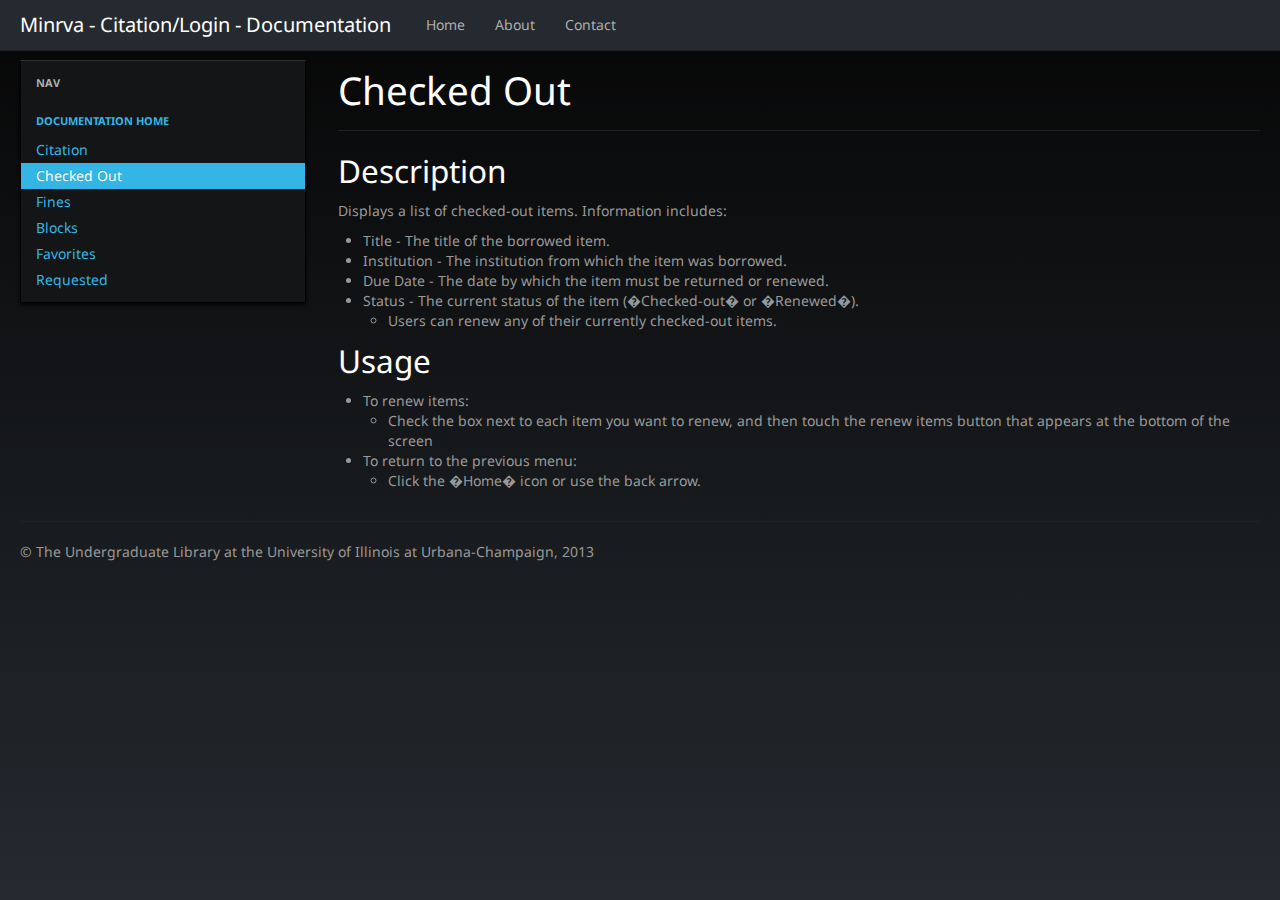
==== blocks.html @ b9e8bb87 "Added blocks, citation, fines, requested" ====
<!DOCTYPE html>
<html lang="en">
  <head>
    <meta charset="utf-8">
    <title>Blocks | Minrva Documentation</title>
    <meta name="viewport" content="width=device-width, initial-scale=1.0">
    <meta name="description" content="">
    <meta name="author" content="">

    <!-- Le styles -->
    <link href="bootstrap/css/bootstrap-cyborg.css" rel="stylesheet">
    <style>
      body {
        padding-top: 60px; /* 60px to make the container go all the way to the bottom of the topbar */
        padding-bottom: 40px;
      }
      .sidebar-nav {
        padding: 9px 0;
      }

      @media (max-width: 980px) {
        /* Enable use of floated navbar text */
        .navbar-text.pull-right {
          float: none;
          padding-left: 5px;
          padding-right: 5px;
        }
      }
    </style>
    <link href="bootstrap/css/bootstrap-responsive.css" rel="stylesheet">

    <!-- HTML5 shim, for IE6-8 support of HTML5 elements -->
    <!--[if lt IE 9]>
      <script src="bootstrap/js/html5shiv.js"></script>
    <![endif]-->

    <!-- Fav and touch icons -->
    <link rel="apple-touch-icon-precomposed" sizes="144x144" href="bootstrap/ico/apple-touch-icon-144-precomposed.png">
    <link rel="apple-touch-icon-precomposed" sizes="114x114" href="bootstrap/ico/apple-touch-icon-114-precomposed.png">
      <link rel="apple-touch-icon-precomposed" sizes="72x72" href="bootstrap/ico/apple-touch-icon-72-precomposed.png">
                    <link rel="apple-touch-icon-precomposed" href="bootstrap/ico/apple-touch-icon-57-precomposed.png">
                                   <link rel="shortcut icon" href="bootstrap/ico/favicon.png">
  </head>

  <body>

    <div class="navbar navbar-inverse navbar-fixed-top">
      <div class="navbar-inner">
        <div class="container-fluid">
          <button type="button" class="btn btn-navbar" data-toggle="collapse" data-target=".nav-collapse">
            <span class="icon-bar"></span>
            <span class="icon-bar"></span>
            <span class="icon-bar"></span>
          </button>
          <a class="brand" href="#">Minrva - Citation/Login - Documentation</a>
          <div class="nav-collapse collapse">
            <ul class="nav">
              <li><a href="example.html">Home</a></li>
              <li><a href="#about">About</a></li>
              <li><a href="#contact">Contact</a></li>
            </ul>
          </div><!--/.nav-collapse -->
        </div>
      </div>
    </div>

    <div class="container-fluid">
      <div class="row-fluid">
        <div class="span3">
          <div class="well sidebar-nav">
            <ul class="nav nav-list">
              <li class="nav-header">Nav</li>
              <li class="nav-header"><a href="#">Documentation Home</a></li>
              <li><a href="#citation">Citation</a></li>
              <li class="active"><a href="#checkedout">Checked Out</a></li>
              <li><a href="#fines">Fines</a></li>
              <li><a href="#blocks">Blocks</a></li>
              <li><a href="#favorites">Favorites</a></li>
              <li><a href="#requested">Requested</a></li>
            </ul>
          </div>
        </div>
        <div class="span9">
          <h1>Checked Out</h1>
          <hr />
          <!-- <h2>User Story</h2>
          As a library user, I want to see what items I have checked out. -->
          <h2>Description</h2>
          <p>Displays a list of checked-out items.  Information includes:</p>
          <ul>
            <li>Title - The title of the borrowed item.</li>
            <li>Institution - The institution from which the item was borrowed.</li>
            <li>Due Date - The date by which the item must be returned or renewed.</li>
            <li>Status - The current status of the item (�Checked-out� or �Renewed�).</li>
            <ul><li>Users can renew any of their currently checked-out items.</li></ul>
          </ul>
          <h2>Usage</h2>
          <ul>
            <li>To renew items:</li>
            <ul>
              <li>Check the box next to each item you want to renew, and then touch the renew items button that appears at the bottom of the screen</li>
            </ul>
            <li>To return to the previous menu:</li>
            <ul>
              <li>Click the �Home� icon or use the back arrow.</li>
            </ul>
          </ul>
        </div>
      </div>

      <hr />

      <footer>
        <p>&copy; The Undergraduate Library at the University of Illinois at Urbana-Champaign, 2013</p>
      </footer>

    </div> <!-- /container -->

    <!-- Le javascript
    ================================================== -->
    <!-- Placed at the end of the document so the pages load faster -->
    <script src="bootstrap/js/jquery.js"></script>
    <script src="bootstrap/js/bootstrap-transition.js"></script>
    <script src="bootstrap/js/bootstrap-alert.js"></script>
    <script src="bootstrap/js/bootstrap-modal.js"></script>
    <script src="bootstrap/js/bootstrap-dropdown.js"></script>
    <script src="bootstrap/js/bootstrap-scrollspy.js"></script>
    <script src="bootstrap/js/bootstrap-tab.js"></script>
    <script src="bootstrap/js/bootstrap-tooltip.js"></script>
    <script src="bootstrap/js/bootstrap-popover.js"></script>
    <script src="bootstrap/js/bootstrap-button.js"></script>
    <script src="bootstrap/js/bootstrap-collapse.js"></script>
    <script src="bootstrap/js/bootstrap-carousel.js"></script>
    <script src="bootstrap/js/bootstrap-typeahead.js"></script>

  </body>
</html>
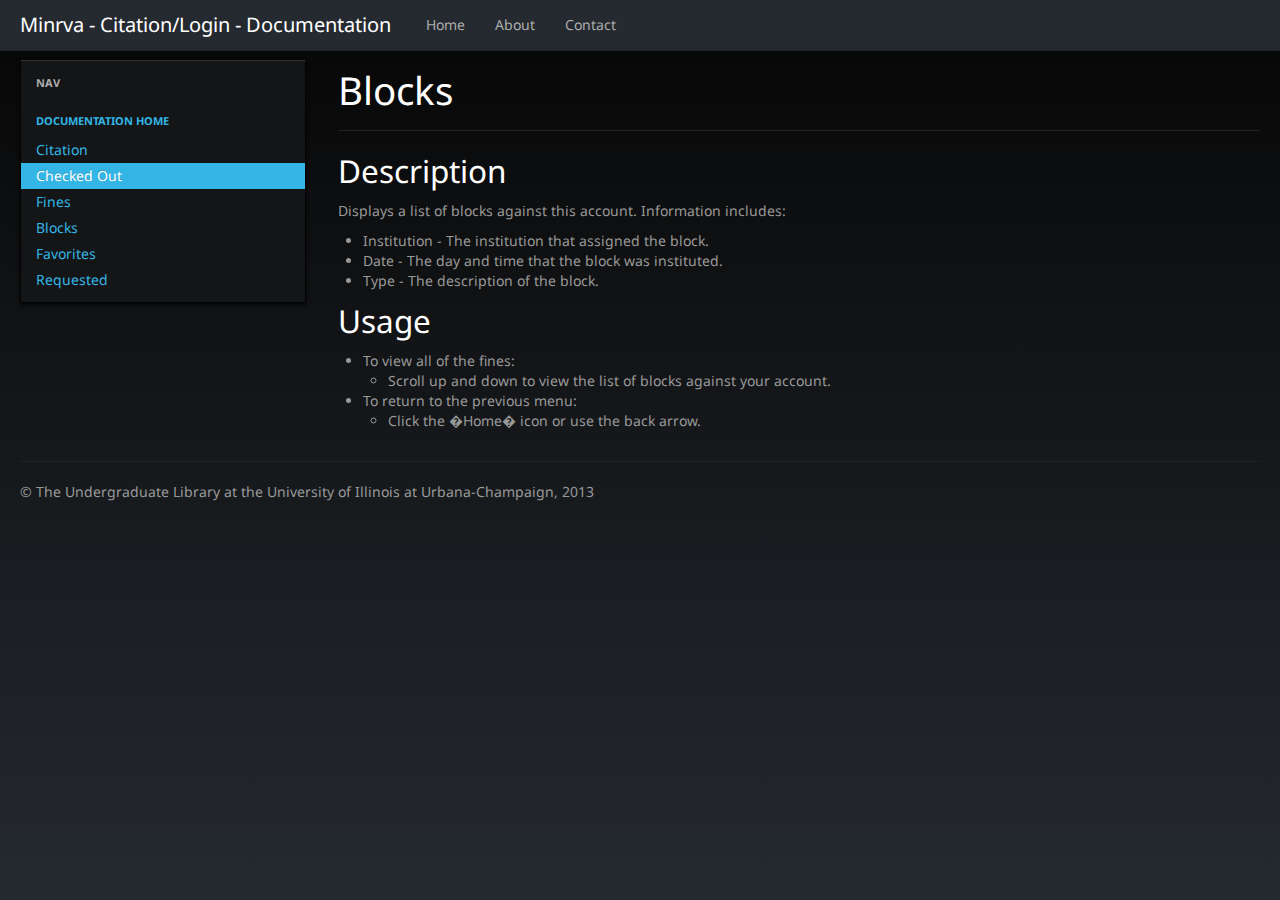
==== commit a8e821e1: "Completed work on Blocks" ====
--- a/blocks.html
+++ b/blocks.html
@@ -81,24 +81,22 @@
           </div>
         </div>
         <div class="span9">
-          <h1>Checked Out</h1>
+          <h1>Blocks</h1>
           <hr />
           <!-- <h2>User Story</h2>
           As a library user, I want to see what items I have checked out. -->
           <h2>Description</h2>
-          <p>Displays a list of checked-out items.  Information includes:</p>
+          <p>Displays a list of blocks against this account.  Information includes:</p>
           <ul>
-            <li>Title - The title of the borrowed item.</li>
-            <li>Institution - The institution from which the item was borrowed.</li>
-            <li>Due Date - The date by which the item must be returned or renewed.</li>
-            <li>Status - The current status of the item (�Checked-out� or �Renewed�).</li>
-            <ul><li>Users can renew any of their currently checked-out items.</li></ul>
+            <li>Institution - The institution that assigned the block.</li>
+            <li>Date - The day and time that the block was instituted.</li>
+            <li>Type - The description of the block.</li>
           </ul>
           <h2>Usage</h2>
           <ul>
-            <li>To renew items:</li>
+            <li>To view all of the fines:</li>
             <ul>
-              <li>Check the box next to each item you want to renew, and then touch the renew items button that appears at the bottom of the screen</li>
+              <li>Scroll up and down to view the list of blocks against your account.</li>
             </ul>
             <li>To return to the previous menu:</li>
             <ul>
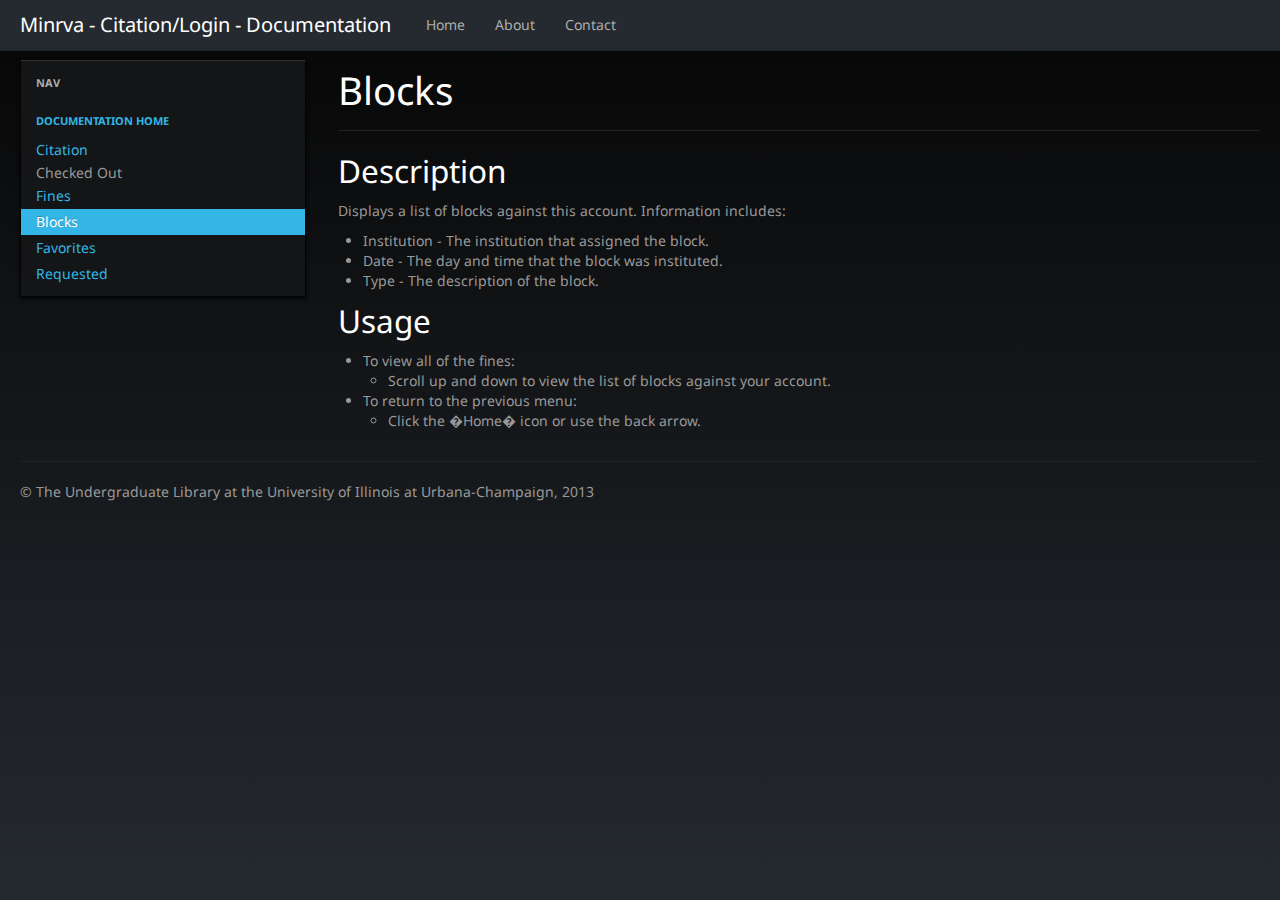
==== commit 24908254: "Changed links to *.html" ====
--- a/blocks.html
+++ b/blocks.html
@@ -72,11 +72,11 @@
               <li class="nav-header">Nav</li>
               <li class="nav-header"><a href="#">Documentation Home</a></li>
               <li><a href="#citation">Citation</a></li>
-              <li class="active"><a href="#checkedout">Checked Out</a></li>
-              <li><a href="#fines">Fines</a></li>
-              <li><a href="#blocks">Blocks</a></li>
-              <li><a href="#favorites">Favorites</a></li>
-              <li><a href="#requested">Requested</a></li>
+              <li>Checked Out</a></li>
+              <li><a href="#fines.html">Fines</a></li>
+              <li class="active"><a href="#blocks.html">Blocks</a></li>
+              <li><a href="#favorites.html">Favorites</a></li>
+              <li><a href="#requested.html">Requested</a></li>
             </ul>
           </div>
         </div>
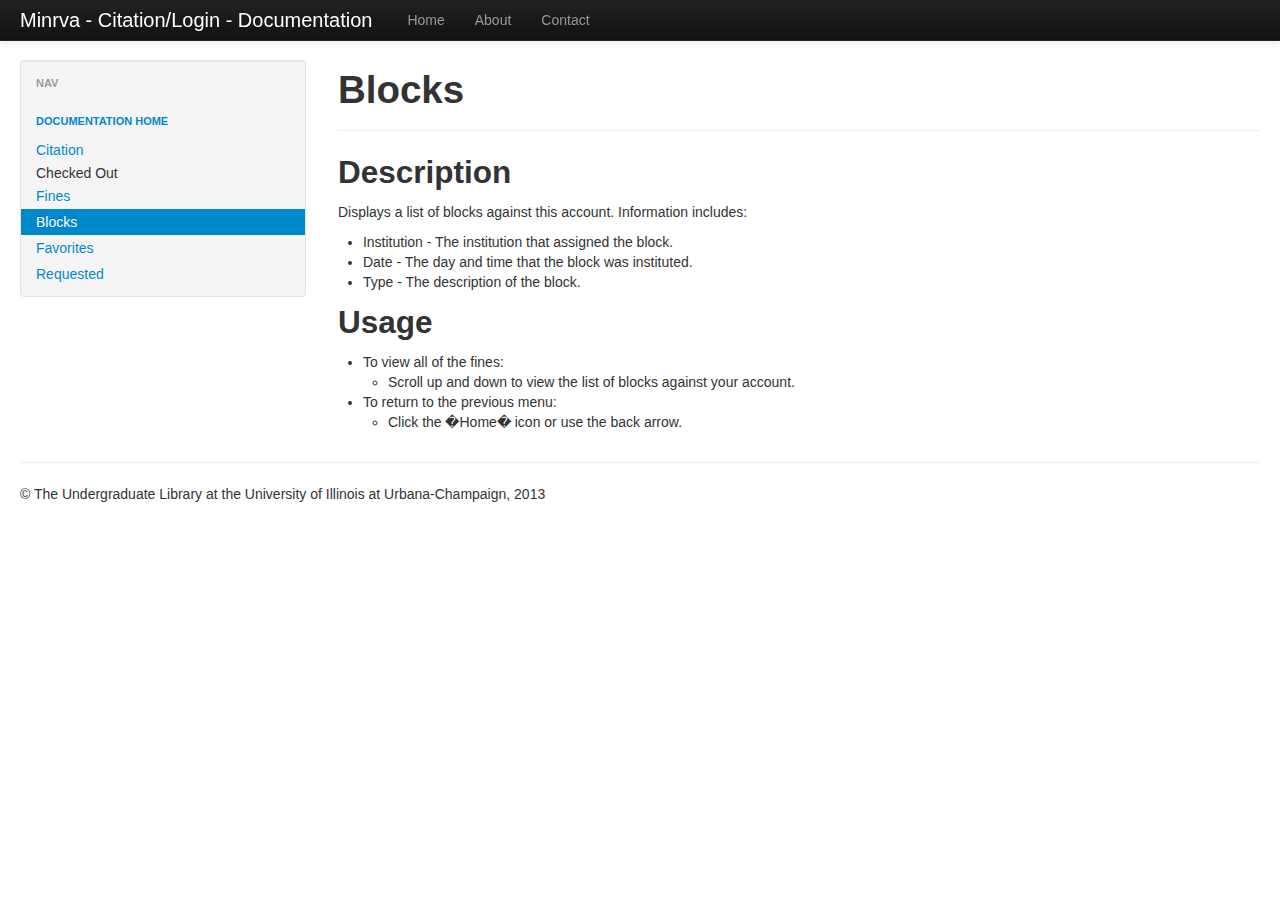
==== commit e08ac525: "Changed style of blocks, fines requested" ====
--- a/blocks.html
+++ b/blocks.html
@@ -8,26 +8,9 @@
     <meta name="author" content="">
 
     <!-- Le styles -->
-    <link href="bootstrap/css/bootstrap-cyborg.css" rel="stylesheet">
-    <style>
-      body {
-        padding-top: 60px; /* 60px to make the container go all the way to the bottom of the topbar */
-        padding-bottom: 40px;
-      }
-      .sidebar-nav {
-        padding: 9px 0;
-      }
-
-      @media (max-width: 980px) {
-        /* Enable use of floated navbar text */
-        .navbar-text.pull-right {
-          float: none;
-          padding-left: 5px;
-          padding-right: 5px;
-        }
-      }
-    </style>
-    <link href="bootstrap/css/bootstrap-responsive.css" rel="stylesheet">
+    <link href="bootstrap/css/bootstrap.css" rel="stylesheet">
+    <link href="overrides.css" rel="stylesheet">
+    <link href="bootstrap/css/bootstrap-responsive.min.css" rel="stylesheet">
 
     <!-- HTML5 shim, for IE6-8 support of HTML5 elements -->
     <!--[if lt IE 9]>
@@ -35,11 +18,12 @@
     <![endif]-->
 
     <!-- Fav and touch icons -->
+	<!--
     <link rel="apple-touch-icon-precomposed" sizes="144x144" href="bootstrap/ico/apple-touch-icon-144-precomposed.png">
     <link rel="apple-touch-icon-precomposed" sizes="114x114" href="bootstrap/ico/apple-touch-icon-114-precomposed.png">
       <link rel="apple-touch-icon-precomposed" sizes="72x72" href="bootstrap/ico/apple-touch-icon-72-precomposed.png">
                     <link rel="apple-touch-icon-precomposed" href="bootstrap/ico/apple-touch-icon-57-precomposed.png">
-                                   <link rel="shortcut icon" href="bootstrap/ico/favicon.png">
+                                   <link rel="shortcut icon" href="bootstrap/ico/favicon.png"> -->
   </head>
 
   <body>
@@ -118,18 +102,7 @@
     ================================================== -->
     <!-- Placed at the end of the document so the pages load faster -->
     <script src="bootstrap/js/jquery.js"></script>
-    <script src="bootstrap/js/bootstrap-transition.js"></script>
-    <script src="bootstrap/js/bootstrap-alert.js"></script>
-    <script src="bootstrap/js/bootstrap-modal.js"></script>
-    <script src="bootstrap/js/bootstrap-dropdown.js"></script>
-    <script src="bootstrap/js/bootstrap-scrollspy.js"></script>
-    <script src="bootstrap/js/bootstrap-tab.js"></script>
-    <script src="bootstrap/js/bootstrap-tooltip.js"></script>
-    <script src="bootstrap/js/bootstrap-popover.js"></script>
-    <script src="bootstrap/js/bootstrap-button.js"></script>
-    <script src="bootstrap/js/bootstrap-collapse.js"></script>
-    <script src="bootstrap/js/bootstrap-carousel.js"></script>
-    <script src="bootstrap/js/bootstrap-typeahead.js"></script>
+
 
   </body>
 </html>
--- a/overrides.css
+++ b/overrides.css
@@ -0,0 +1,17 @@
+/* Overrides from bootstrap */
+body {
+  padding-top: 60px;
+  padding-bottom: 40px;
+}
+.sidebar-nav {
+  padding: 9px 0;
+}
+
+@media (max-width: 980px) {
+  /* Enable use of floated navbar text */
+  .navbar-text.pull-right {
+    float: none;
+    padding-left: 5px;
+    padding-right: 5px;
+  }
+}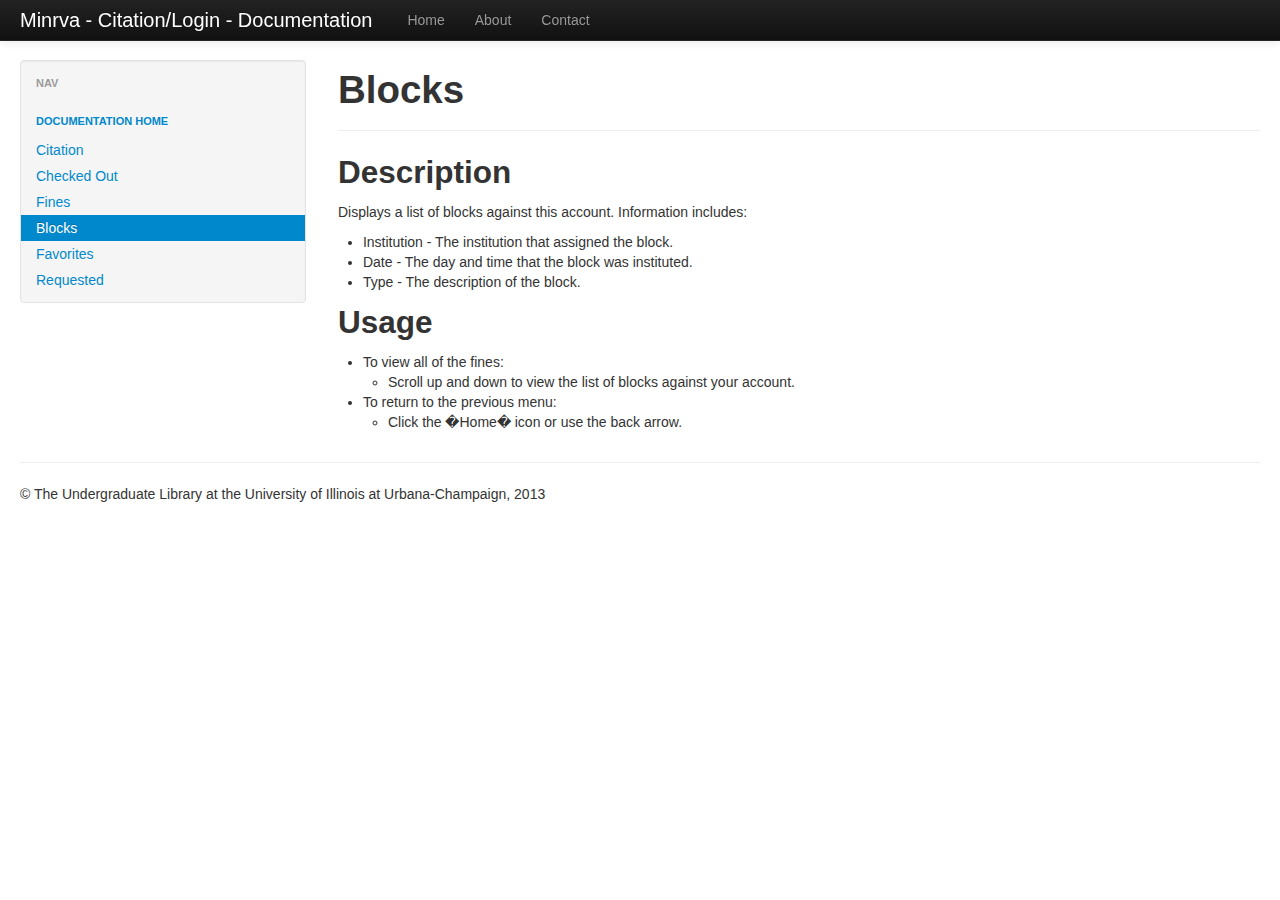
==== commit 95f2a844: "fixed linking issues on left nav bar" ====
--- a/blocks.html
+++ b/blocks.html
@@ -39,7 +39,7 @@
           <a class="brand" href="#">Minrva - Citation/Login - Documentation</a>
           <div class="nav-collapse collapse">
             <ul class="nav">
-              <li><a href="example.html">Home</a></li>
+              <li><a href="home.html">Home</a></li>
               <li><a href="#about">About</a></li>
               <li><a href="#contact">Contact</a></li>
             </ul>
@@ -54,13 +54,13 @@
           <div class="well sidebar-nav">
             <ul class="nav nav-list">
               <li class="nav-header">Nav</li>
-              <li class="nav-header"><a href="#">Documentation Home</a></li>
-              <li><a href="#citation">Citation</a></li>
-              <li>Checked Out</a></li>
-              <li><a href="#fines.html">Fines</a></li>
-              <li class="active"><a href="#blocks.html">Blocks</a></li>
-              <li><a href="#favorites.html">Favorites</a></li>
-              <li><a href="#requested.html">Requested</a></li>
+              <li class="nav-header"><a href="home.html">Documentation Home</a></li>
+              <li><a href="citation.html">Citation</a></li>
+              <li><a href="checkedout.html">Checked Out</a></li>
+              <li><a href="fines.html">Fines</a></li>
+              <li class="active"><a href="blocks.html">Blocks</a></li>
+              <li><a href="favorites.html">Favorites</a></li>
+              <li><a href="requested.html">Requested</a></li>
             </ul>
           </div>
         </div>
--- a/overrides.css
+++ b/overrides.css
@@ -5,6 +5,12 @@
 }
 .sidebar-nav {
   padding: 9px 0;
+}
+
+.screenshot {
+	display: block;
+	margin-left: 2em;
+	width: 240px;
 }
 
 @media (max-width: 980px) {
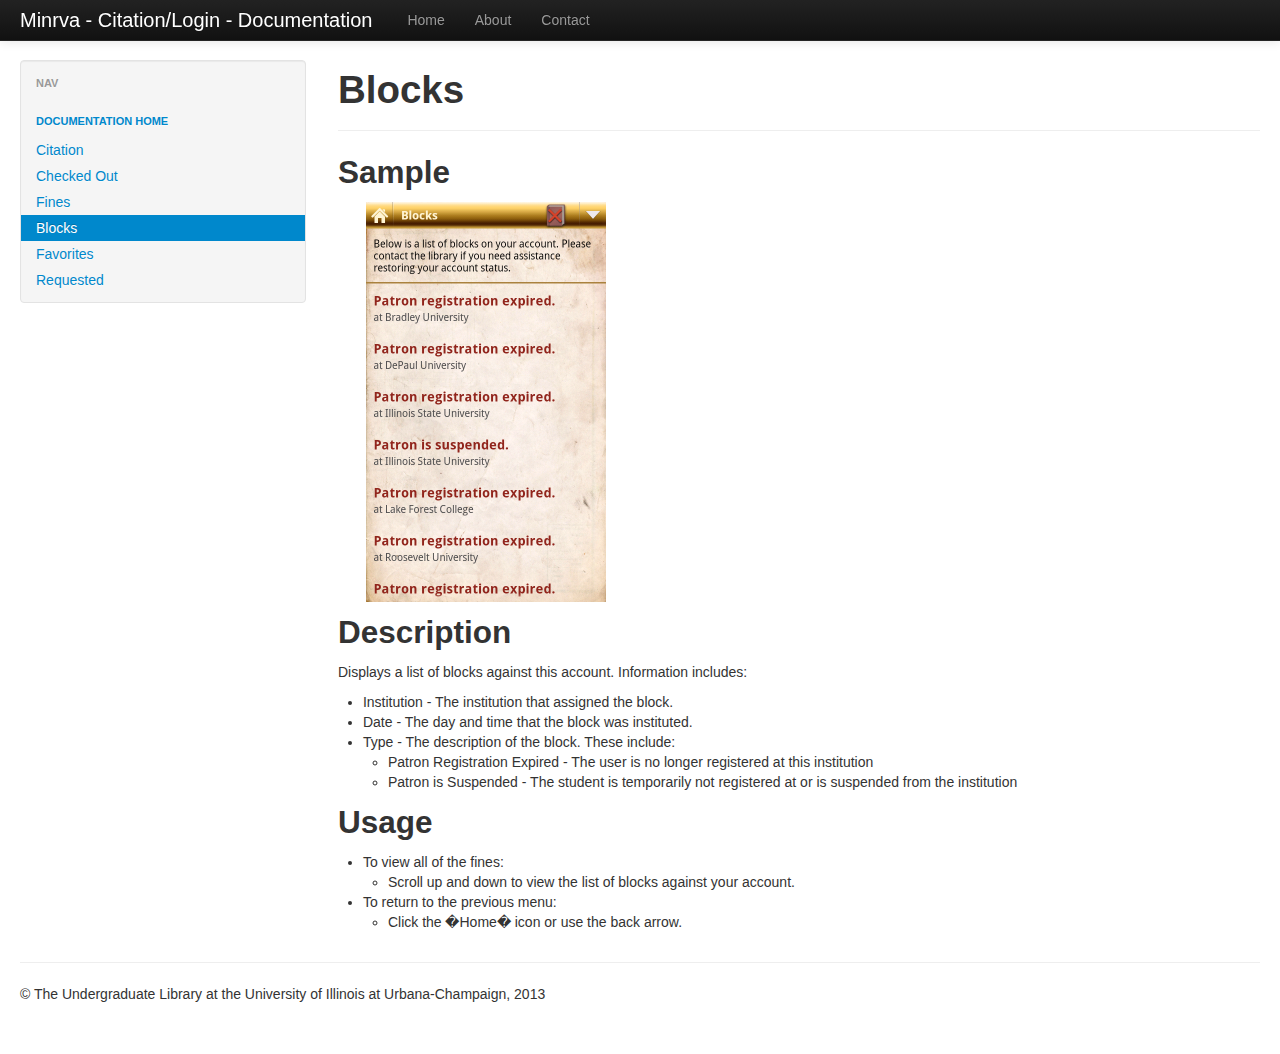
==== commit 134daffa: "Include "Sample" screenshots" ====
--- a/blocks.html
+++ b/blocks.html
@@ -69,12 +69,17 @@
           <hr />
           <!-- <h2>User Story</h2>
           As a library user, I want to see what items I have checked out. -->
+		  <h2>Sample</h2>
+		  <p><a href="screenshots/blocks-list.png"><img class="screenshot" src="screenshots/blocks-list.png"/></a></p>
+		  
           <h2>Description</h2>
           <p>Displays a list of blocks against this account.  Information includes:</p>
           <ul>
             <li>Institution - The institution that assigned the block.</li>
             <li>Date - The day and time that the block was instituted.</li>
-            <li>Type - The description of the block.</li>
+            <li>Type - The description of the block.  These include:</li>
+			<ul><li>Patron Registration Expired - The user is no longer registered at this institution</li>
+			<li>Patron is Suspended - The student is temporarily not registered at or is suspended from the institution</li></ul>
           </ul>
           <h2>Usage</h2>
           <ul>
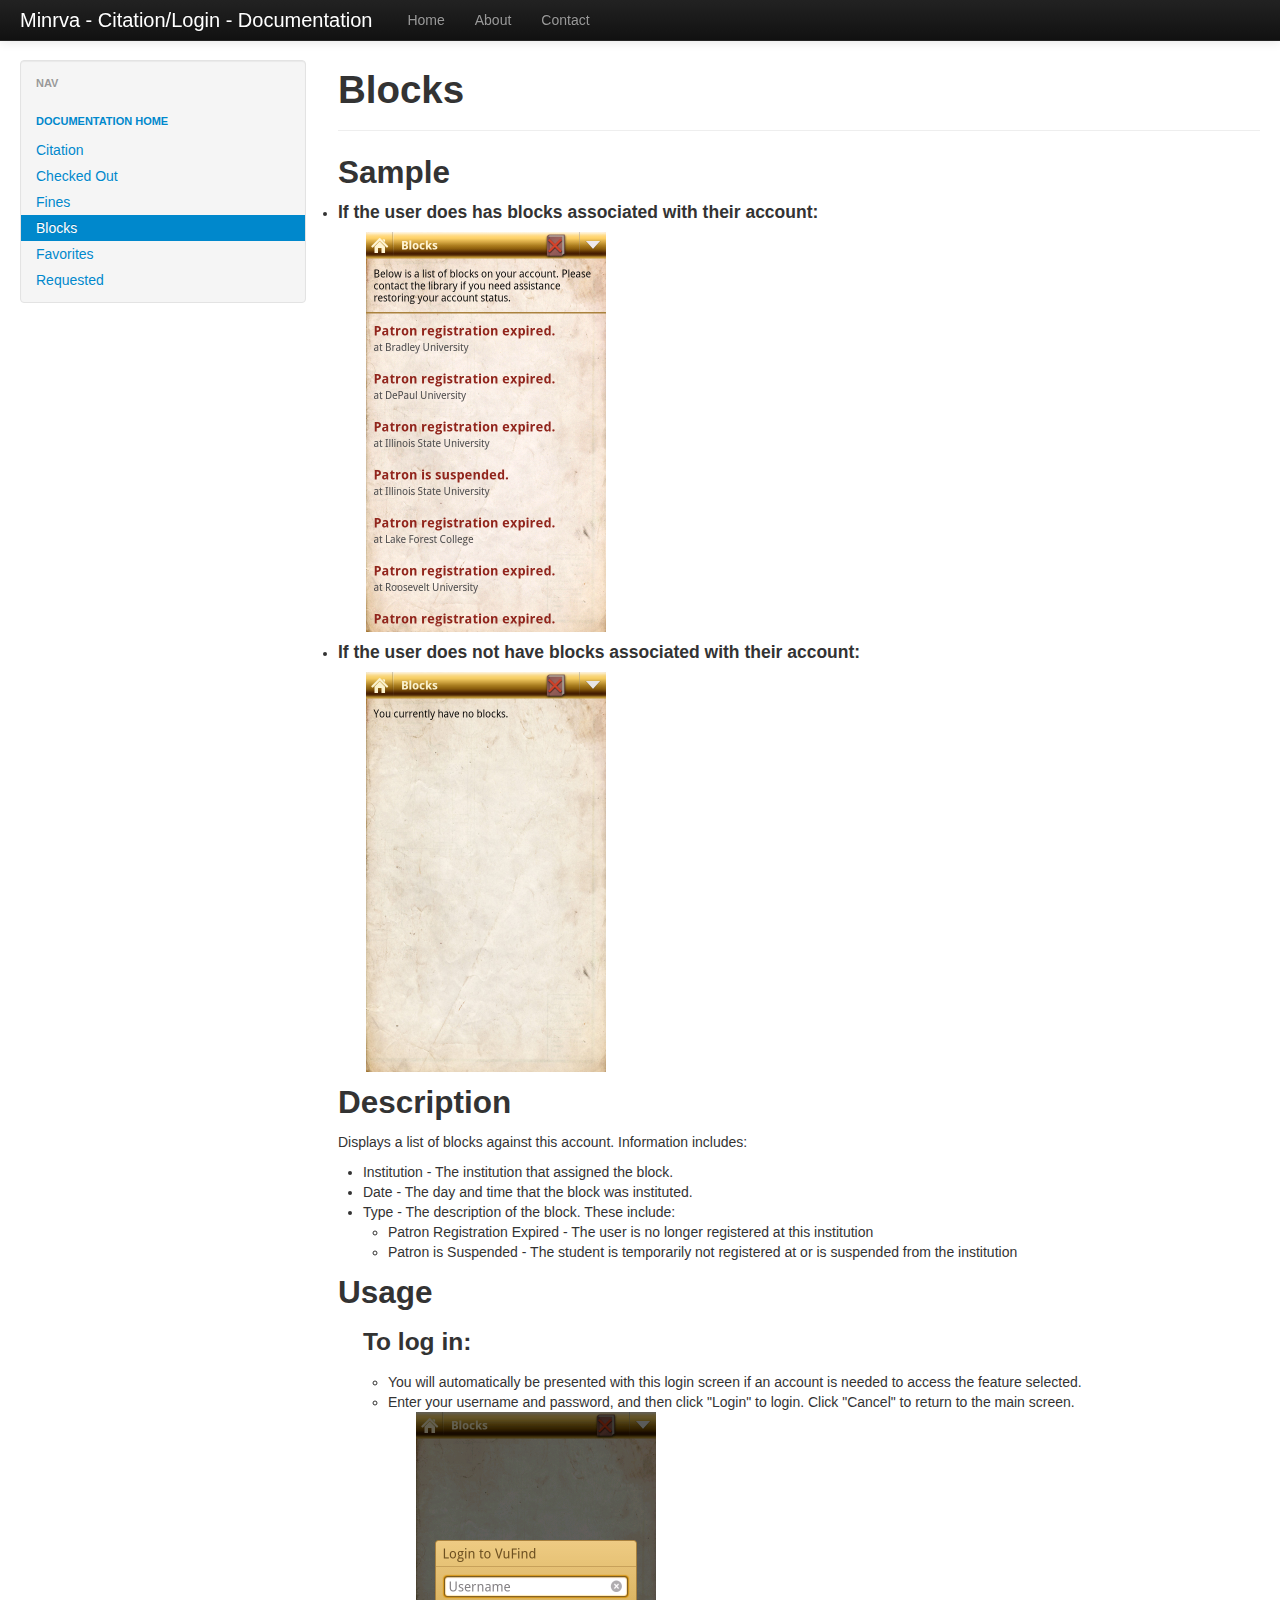
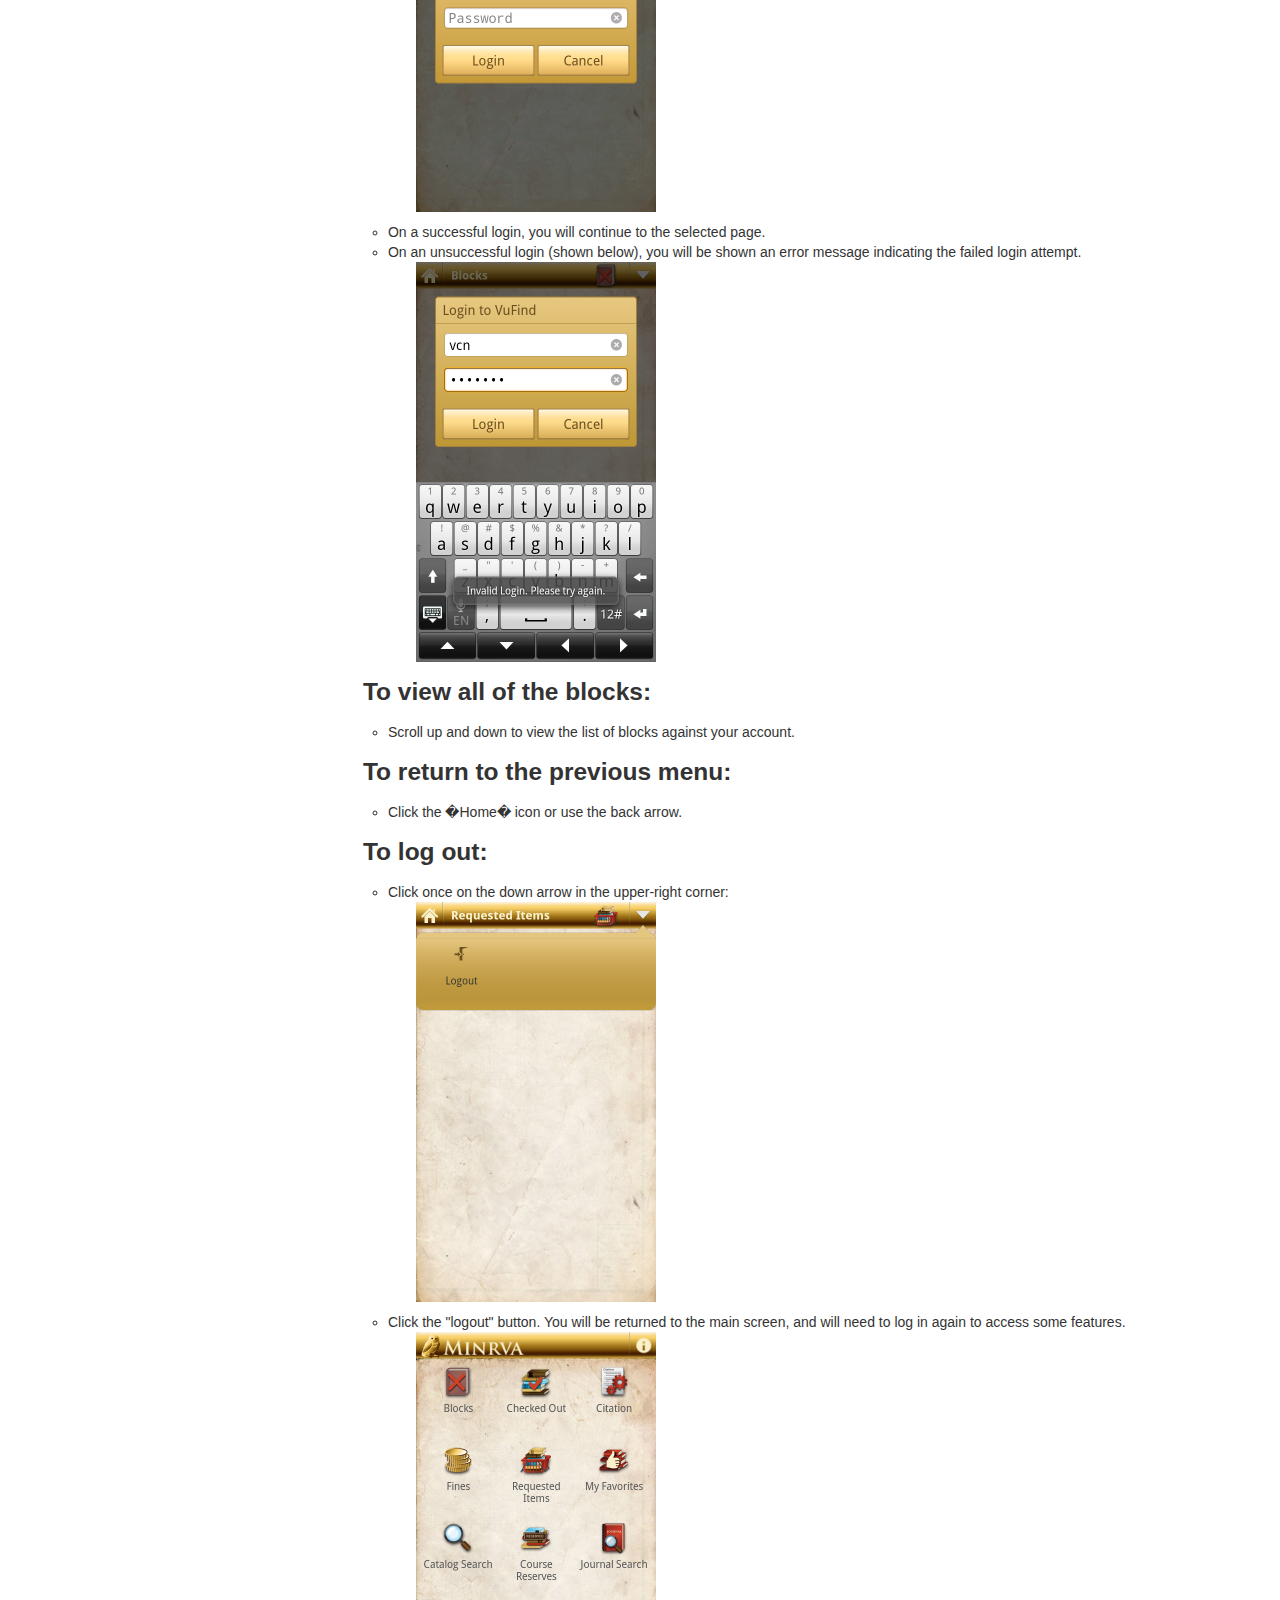
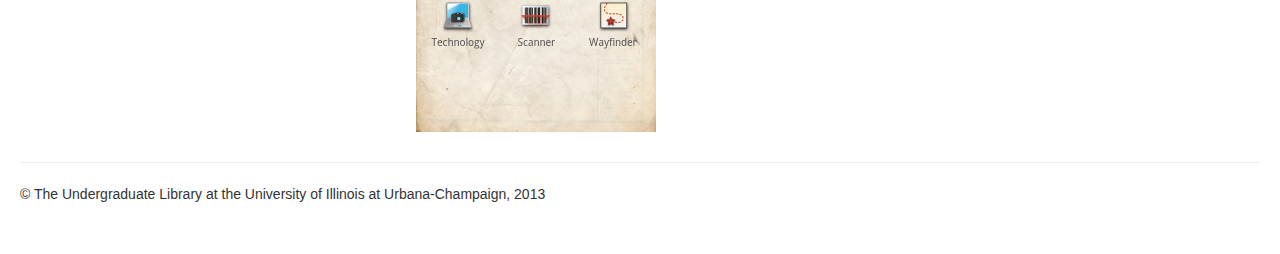
==== commit 552fe267: "Added new screenshots to all pages" ====
--- a/blocks.html
+++ b/blocks.html
@@ -70,7 +70,11 @@
           <!-- <h2>User Story</h2>
           As a library user, I want to see what items I have checked out. -->
 		  <h2>Sample</h2>
+		  <li><h4>If the user does has blocks associated with their account:</h4></li>
 		  <p><a href="screenshots/blocks-list.png"><img class="screenshot" src="screenshots/blocks-list.png"/></a></p>
+		  <li><h4>If the user does not have blocks associated with their account:</h4></li>
+		  <p><a href="screenshots/blocks-no_blocks.png"><img class="screenshot" src="screenshots/blocks-no_blocks.png"/></a></p>
+		  
 		  
           <h2>Description</h2>
           <p>Displays a list of blocks against this account.  Information includes:</p>
@@ -83,15 +87,31 @@
           </ul>
           <h2>Usage</h2>
           <ul>
-            <li>To view all of the fines:</li>
+			<h3>To log in:</h3>
+			<ul>
+				<li>You will automatically be presented with this login screen if an account is needed to access the feature selected.</li>
+				<li>Enter your username and password, and then click "Login" to login.  Click "Cancel" to return to the main screen.</li>
+				<p><a href="screenshots/login-popup.png"><img class="screenshot" src="screenshots/login-popup.png"/></a></p>
+				<li>On a successful login, you will continue to the selected page.</li>
+				<li>On an unsuccessful login (shown below), you will be shown an error message indicating the failed login attempt.</li>
+				<p><a href="screenshots/login_invalid_credentials.png"><img class="screenshot" src="screenshots/login_invalid_credentials.png"/></a></p>				
+			</ul>
+            <h3>To view all of the blocks:</h3>
             <ul>
               <li>Scroll up and down to view the list of blocks against your account.</li>
             </ul>
-            <li>To return to the previous menu:</li>
+            <h3>To return to the previous menu:</h3>
             <ul>
               <li>Click the �Home� icon or use the back arrow.</li>
             </ul>
-          </ul>
+			<h3>To log out:</h3>
+			<ul>
+				<li>Click once on the down arrow in the upper-right corner:</li>
+				<p><a href="screenshots/general_click_down_arrow.png"><img class="screenshot" src="screenshots/general_click_down_arrow.png"/></a></p>
+				<li>Click the "logout" button.  You will be returned to the main screen, and will need to log in again to access some features.</li>
+				<p><a href="screenshots/general_click_logout.png"><img class="screenshot" src="screenshots/general_click_logout.png"/></a></p>
+			</ul>
+		  </ul>
         </div>
       </div>
 
